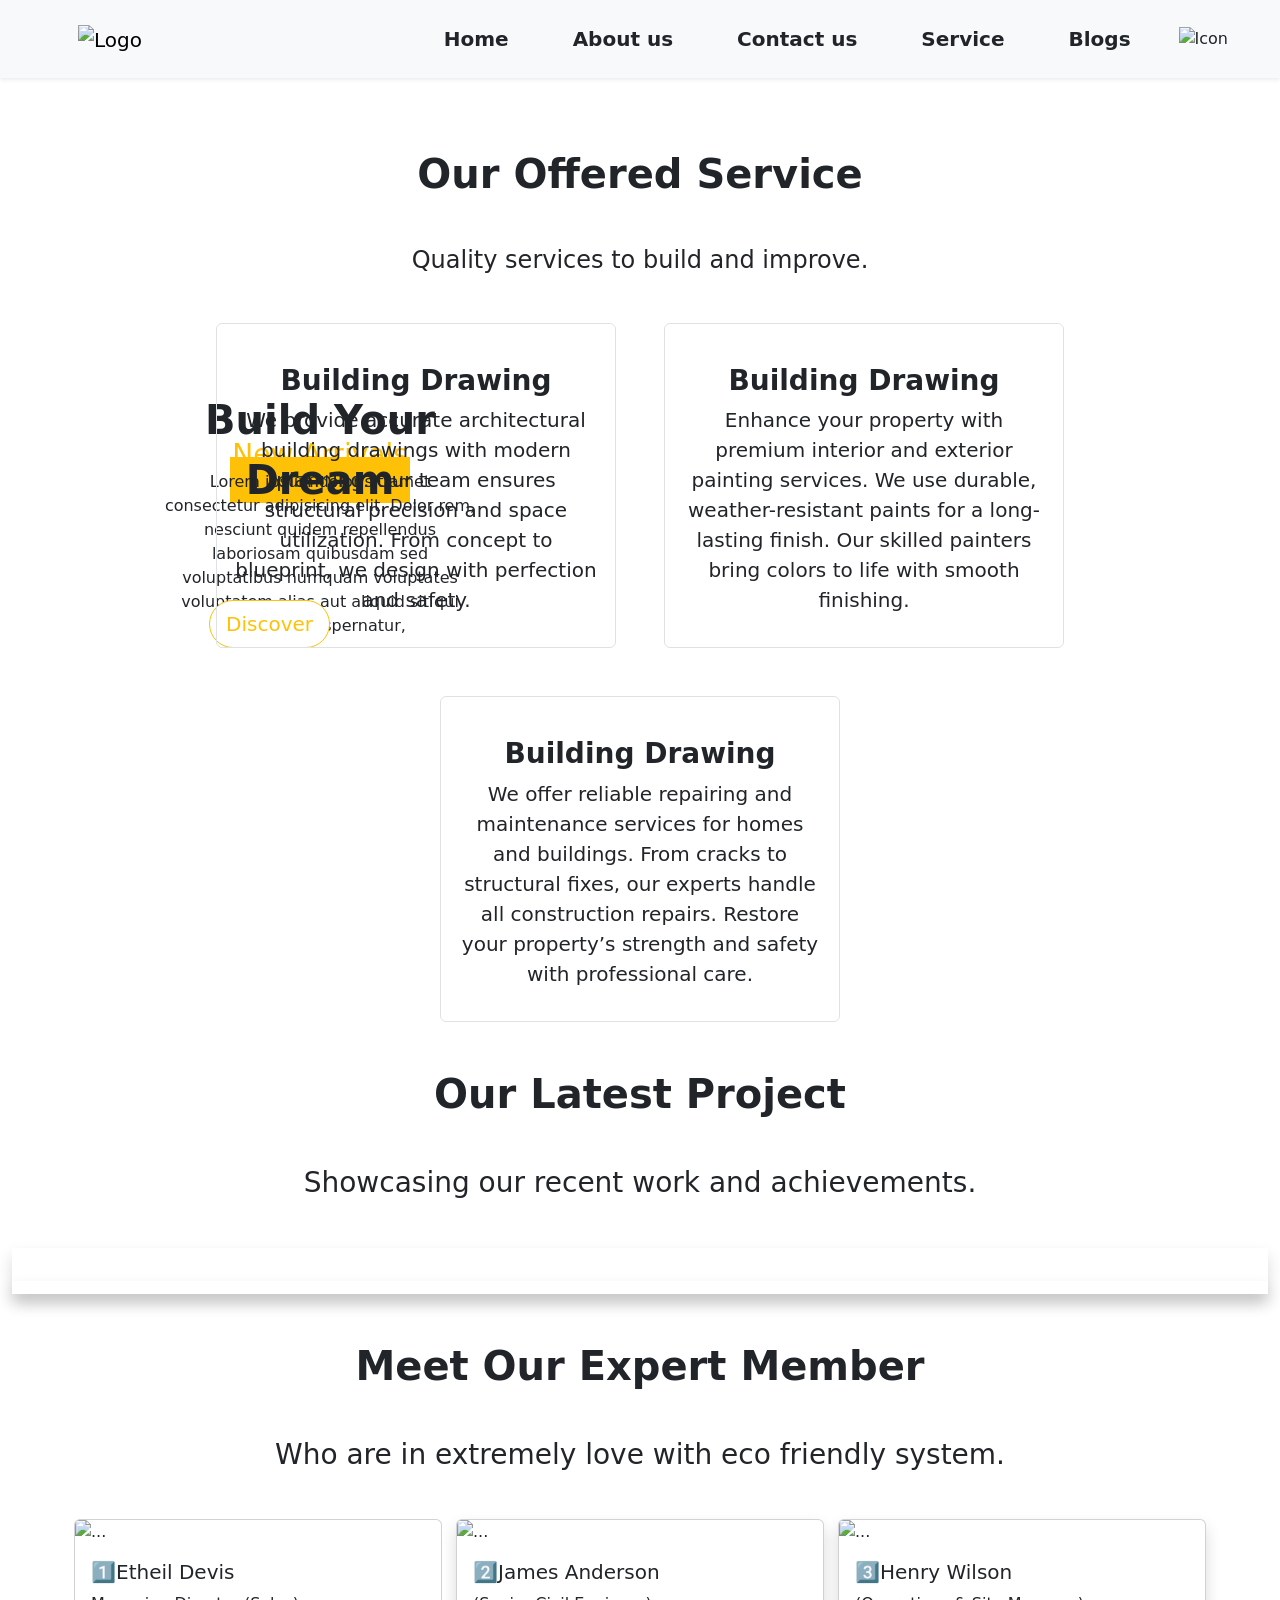
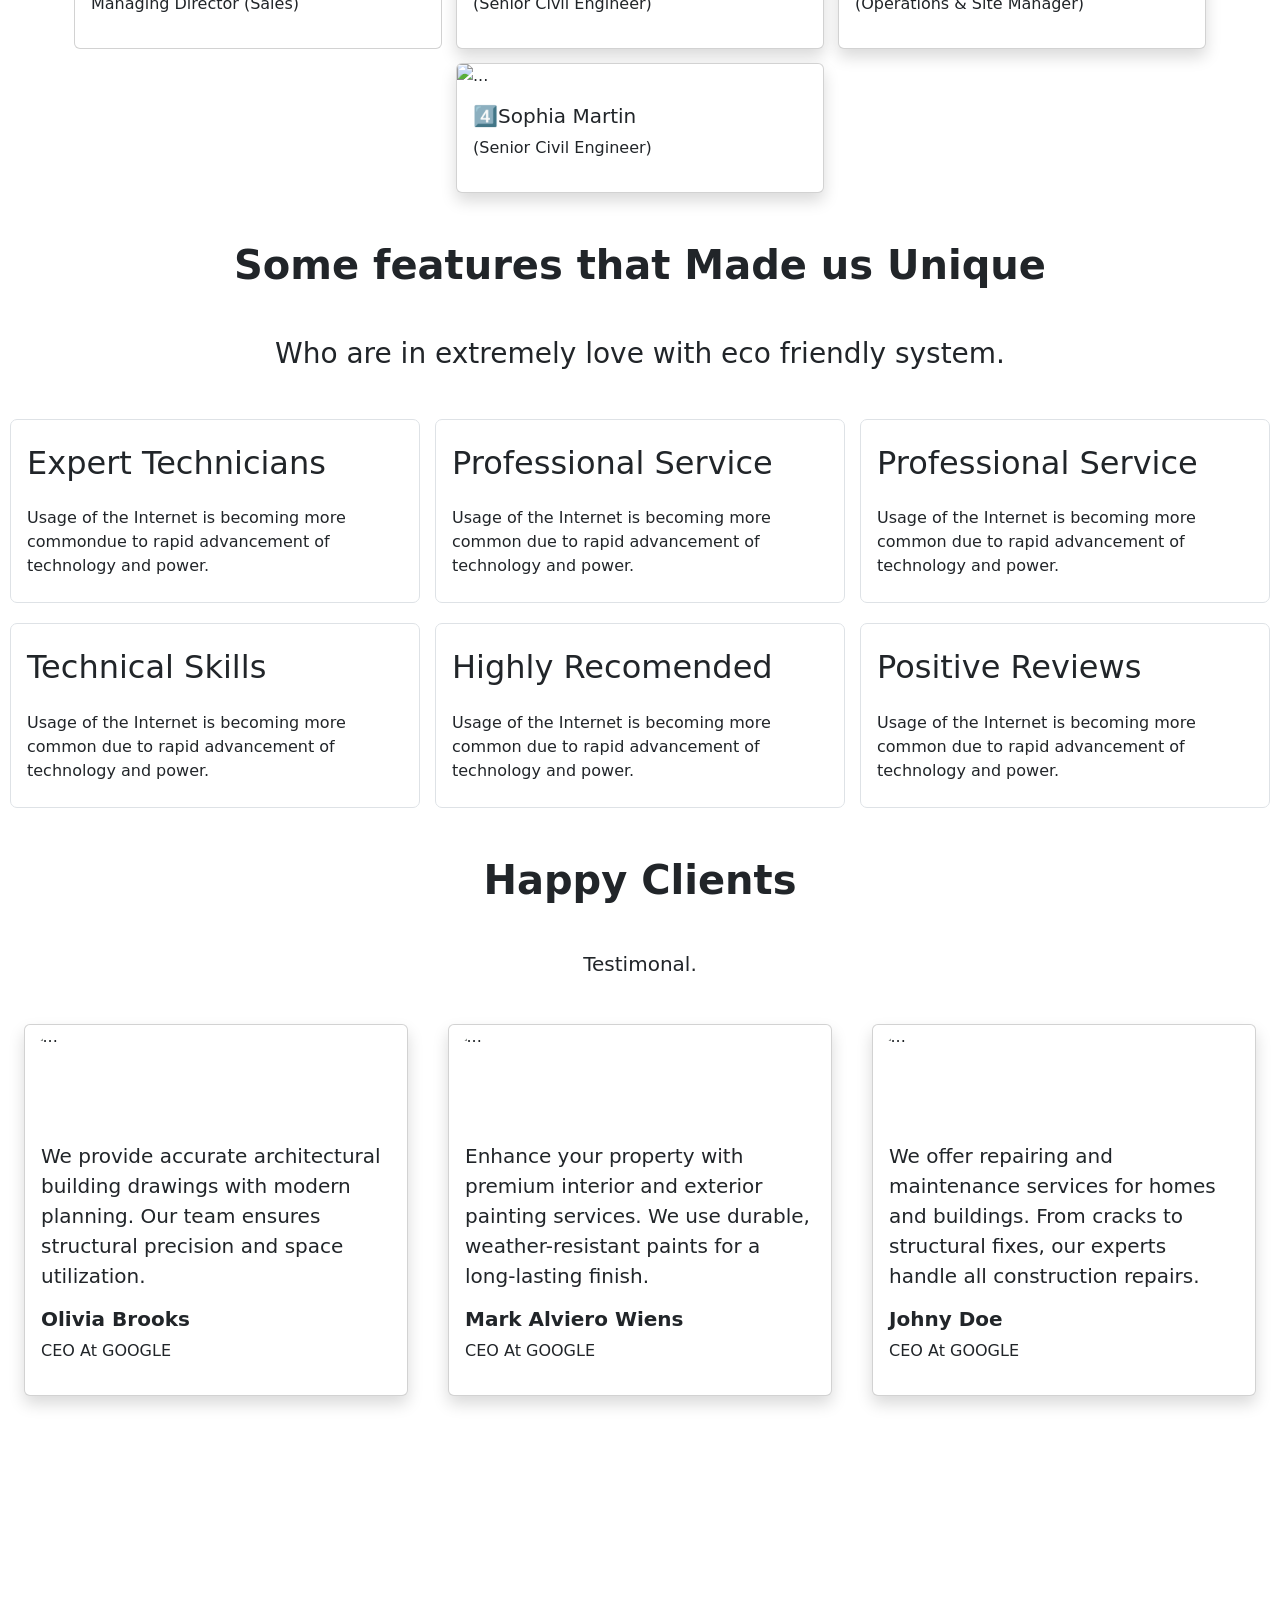
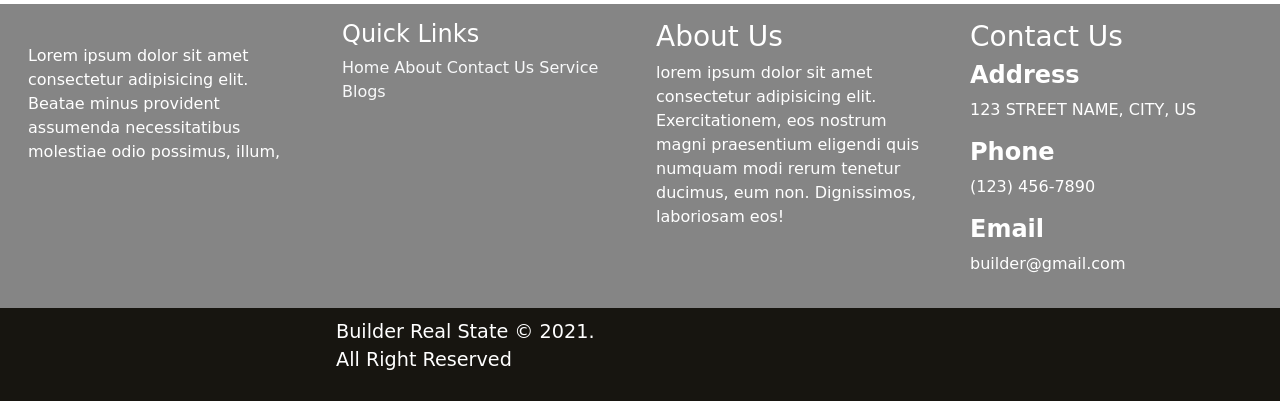
==== index.html @ c8a43460 "initial commit" ====
<!DOCTYPE html>
<html lang="en">
<head>
    <meta charset="UTF-8">
    <meta name="viewport" content="width=device-width, initial-scale=1.0">
    <!-- boostrap link -->
    <link rel="stylesheet" href="https://cdn.jsdelivr.net/npm/bootstrap@5.3.8/dist/css/bootstrap.min.css">
    <!-- font awesome link -->
     <link rel="stylesheet" href="https://cdnjs.cloudflare.com/ajax/libs/font-awesome/7.0.1/css/all.min.css" integrity="sha512-2SwdPD6INVrV/lHTZbO2nodKhrnDdJK9/kg2XD1r9uGqPo1cUbujc+IYdlYdEErWNu69gVcYgdxlmVmzTWnetw==" crossorigin="anonymous" referrerpolicy="no-referrer" /> 
     <!-- css link -->
    <link rel="stylesheet" href="style.css">
    <!-- animate link -->
     <link
    rel="stylesheet"
    href="https://cdnjs.cloudflare.com/ajax/libs/animate.css/4.1.1/animate.min.css"
  />
    <title>Builders</title>
</head>
<body class="font-sans-serif">
    <!-- This is the header -->
    <header class="sticky-top shadow-sm">
  <nav class="navbar navbar-expand-lg bg-light p-3">
    <div class="container-fluid">
      
    
      <a class="navbar-brand" href="./index (1).html">
        <img src="https://nimraumer-dev.github.io/Hackathon-Project-Real-state-Website-UI/img/logo/logo.png.webp" alt="Logo" style=" margin-left: 50px;">
      </a>
      <button class="navbar-toggler" type="button" data-bs-toggle="collapse" data-bs-target="#navbarNav" aria-controls="navbarNav" aria-expanded="false" aria-label="Toggle navigation">
        <span class="navbar-toggler-icon"></span>
      </button>
      <div class="collapse navbar-collapse justify-content-end" id="navbarNav"> 
        <ul class="navbar-nav ms-auto align-items-center">
          <li class="nav-item">
            <a class="nav-link active mx-4 text-dark fw-semibold fs-5 link-warning" aria-current="page" href="./index (1).html">Home</a>
          </li>
          <li class="nav-item">
            <a class="nav-link mx-4 text-dark fw-semibold fs-5 link-warning" href="./about.html">About us</a>
          </li>
          <li class="nav-item">
            <a class="nav-link mx-4 text-dark fw-semibold fs-5 link-warning" href="./contact.html">Contact us</a>
          </li> 
          <li class="nav-item">
            <a class="nav-link mx-4 text-dark fw-semibold fs-5 link-warning" href="#">Service</a>
          </li>
          <li class="nav-item">
            <a class="nav-link mx-4 text-dark fw-semibold fs-5 link-warning" href="#">Blogs</a>
          </li>
         
          <li class="nav-item mt-2 mt-lg-0 ms-lg-3 mx-4">
            <img src="https://img.icons8.com/?size=50&id=7695&format=png" alt="Icon" style="width: 30px; height: 30px;">
          </li>
        </ul>

      </div>
    </div>
  </nav>
</header>

    <!-- header complete  -->
     <!-- This is the main part of the landing page -->
     <main>
   <section class="sec-01 container-fluid">
      <div class="back-img w-100 position-relative ">
        <img src="https://nimraumer-dev.github.io/Hackathon-Project-Real-state-Website-UI/img/other/bg_5.jpg.webp" class="w-100 object-fit-cover " alt="">
           
      </div>
      <div class="front-txt">
     <p class=" h5 text-center position-absolute   fs-3   w-25 animate__animated animate__slideInLeft text-warning">New Arrivals</p>
      
     </div>
     <div class="front-txt1">
     <p class="  text-center  position-absolute   fs-1    w-25 animate__animated animate__slideInRight fw-bold ">Build Your <span class="bg-warning fs-1 px-3">Dream</span></p>
     </div>
     </div>
     <div class="front-txt2">
     <p class="  text-center  position-absolute  w-25 animate__animated animate__slideInUp fw-light ">Lorem ipsum dolor sit amet consectetur adipisicing elit. Dolor rem, nesciunt quidem repellendus laboriosam quibusdam sed voluptatibus numquam voluptates voluptatem alias aut aliquid sit qui commodi aspernatur,
     </p>
     </div>
     <div class="front-txt3 ">
     <button class="btn  btn-lg ntext-center bg-white position-absolute animate__animated animate__slideInDown rounded-pill  text-bg-dark text-warning btn-outline-warning  ">Discover</button>
     </div>
   </section>
   <section class="sec-02 w-100 container-fluid">
    <h2 class="text-center my-5 fw-bolder fs-1 animate__animated animate__slideInUp">Our Offered Service</h2>
    <h4 class="text-center my-5 fw-light fs-4 animate__animated animate__slideInUp">Quality services to build and improve.</h4>
    <div class="d-flex justify-content-center flex-wrap gap-5  animate__animated animate__slideInDown ">
      <div class="border px-3 py-3 rounded card-1 ">
        <img src="https://nimraumer-dev.github.io/Hackathon-Project-Real-state-Website-UI/img/other/Building%20drawing.webp" class="" alt="">
        <h3 class="fw-bold fs-3 text-center">Building Drawing</h3>
        <p class="text-center fs-5   ">
          We provide accurate architectural building drawings with modern planning.  Our team ensures structural precision and space utilization. From concept to blueprint, we design with perfection and safety.
        </p>
      </div>
      <div class="border px-3 py-3 rounded card-1 ">
        <img src="https://nimraumer-dev.github.io/Hackathon-Project-Real-state-Website-UI/img/other/painting.webp" class="" alt="">
        <h3 class="fw-bold fs-3 text-center">Building Drawing</h3>
        <p class="text-center fs-5    ">
          Enhance your property with premium interior and exterior painting services. We use durable, weather-resistant paints for a long-lasting finish. Our skilled painters bring colors to life with smooth finishing.
      </div>
      <div class="border px-3 py-3 rounded card-1 ">
        <img src="https://nimraumer-dev.github.io/Hackathon-Project-Real-state-Website-UI/img/other/repairing.webp" class="" alt="">
        <h3 class="fw-bold fs-3 text-center">Building Drawing</h3>
        <p class="text-center  fs-5   ">
         We offer reliable repairing and maintenance services for homes and buildings. From cracks to structural fixes, our experts handle all construction repairs. Restore your property’s strength and safety with professional care.
      </div>
     
   </section>
   <section class=" container-fluid ">
    <h2 class="text-center my-5 fw-bolder fs-1 animate__animated animate__slideInUp">Our Latest Project</h2>
    <h4 class="text-center my-5 fw-light fs-3 animate__animated animate__slideInUp ">Showcasing our recent work and achievements.</h4>
    <div class=" shadow">
      <div class=" container-fluid slider-imgs animate__animated animate__slideInLeft ">
          <img src="https://nimraumer-dev.github.io/Hackathon-Project-Real-state-Website-UI/img/builder/builder-1.jpg"  class="img2"   alt="">
          <img src="https://nimraumer-dev.github.io/Hackathon-Project-Real-state-Website-UI/img/builder/builder-2.jpg"  class="img2"   alt="">
           <img src="https://nimraumer-dev.github.io/Hackathon-Project-Real-state-Website-UI/img/builder/builder-3.jpg" class="img2"  alt="">
      </div>
     
   
      <div class=" container-fluid slider-imgs animate__animated  animate__slideInRight shadow">
          <img src="https://nimraumer-dev.github.io/Hackathon-Project-Real-state-Website-UI/img/builder/builder-4.jpg"  class="img1"   alt="">
          
       <img src="https://nimraumer-dev.github.io/Hackathon-Project-Real-state-Website-UI/img/builder/builder-5.jpg" class="img1" alt="">
      
       <img src="https://nimraumer-dev.github.io/Hackathon-Project-Real-state-Website-UI/img/builder/builder-6.jpg"  class="img1" alt="">
      </div>
    
      </div>
  
   </section>
   <section>
    <h2 class="text-center my-5 fw-bolder fs-1 animate__animated animate__slideInUp">Meet Our Expert Member</h2>
    <h4 class="text-center my-5 fw-light fs-3 animate__animated animate__slideInUp ">Who are in extremely love with eco friendly system.</h4>
    <div class="proflie-card my-4">
      <div class="card" style="width: 23rem;">
  <img src="https://nimraumer-dev.github.io/Hackathon-Project-Real-state-Website-UI/img/team/team-1.jpg" class="card-img-top" alt="...">
  <div class="card-body">
    <h5 class="card-title">1️⃣Etheil Devis</h5>
    
    <p href="#" class="">Managing Director (Sales)</p>
  </div>
</div>
<div class="card shadow " style="width: 23rem;">
  <img src="https://nimraumer-dev.github.io/Hackathon-Project-Real-state-Website-UI/img/team/team-2.jpg" class="card-img-top" alt="...">
  <div class="card-body">
    <h5 class="card-title">2️⃣James Anderson</h5>
   
    <p href="#" class="">(Senior Civil Engineer)</p>
  </div>
</div>
<div class="card shadow" style="width: 23rem;">
  <img src="https://nimraumer-dev.github.io/Hackathon-Project-Real-state-Website-UI/img/team/team-3.jpg" class="card-img-top" alt="...">
  <div class="card-body">
    <h5 class="card-title">3️⃣Henry Wilson</h5>
    
    <p href="#" class="">(Operations & Site Manager)</p>
  </div>
   </div>
  <div class="card shadow" style="width: 23rem;">
  <img src="https://nimraumer-dev.github.io/Hackathon-Project-Real-state-Website-UI/img/team/team-4.jpg" class="card-img-top" alt="...">
  <div class="card-body">
    <h5 class="card-title">4️⃣Sophia Martin</h5>
   
    <p href="#" class="">(Senior Civil Engineer)</p>
  </div>
</div>
   
   </section>
   <section>
    <h2 class="text-center my-5 fw-bolder fs-1 animate__animated animate__slideInUp">Some features that Made us Unique</h2>
    <h4 class="text-center my-5 fw-light fs-3 animate__animated animate__slideInUp ">Who are in extremely love with eco friendly system.</h4>
    <div class="boxes animate__animated animate__slideInDown">
      <div class="border box-1 ">
        <img src="https://img.icons8.com/?size=30&id=98957&format=png"  class="mx-3 " alt="">
        <h2 class="mx-3  fs-2">Expert Technicians</h2>
        <p class="mx-3  my-4 ">
          Usage of the Internet is becoming more commondue to rapid advancement of technology and power.
        </p>
      </div>
      <div class="border box-1">
        <img src="https://img.icons8.com/?size=50&id=11088&format=png"  class="mx-3 " alt="">
        <h2 class="mx-3 fs-2">Professional Service</h2>
        <p class="mx-3  my-4">
          Usage of the Internet is becoming more
common due to rapid advancement of
technology and power.
        </p>
      </div>
     <div class="border box-1">
        <img src="https://img.icons8.com/?size=30&id=8bJVStg3VF7R&format=png"  class="mx-3 " alt="">
        <h2 class="mx-3  fs-2">Professional Service</h2>
        <p class="mx-3  my-4" >
         Usage of the Internet is becoming more
common due to rapid advancement of
technology and power.
        </p>
      </div>
    </div>
     <div class="boxes animate__animated animate__slideInUp ">
      <div class="border box-1">
        <img src="https://img.icons8.com/?size=50&id=24879&format=png"  class="mx-3 " alt="">
        <h2 class="mx-3 fs-2">Technical Skills</h2>
        <p class="mx-3  my-4 ">
          Usage of the Internet is becoming more
common due to rapid advancement of
technology and power.
      </div>
      <div class="border box-1">
        <img src="https://img.icons8.com/?size=50&id=2963&format=png"  class="mx-3 " alt="">
        <h2 class="mx-3 fs-2">Highly Recomended
</h2>
        <p class="mx-3  my-4">
          Usage of the Internet is becoming more
common due to rapid advancement of
technology and power.
      </div>
     <div class="border box-1">
        <img src="https://img.icons8.com/?size=64&id=bSgWULgZFGCT&format=png"  class="mx-3 " alt="">
        <h2 class="mx-3  fs-2">Positive Reviews</h2>
        <p class="mx-3  my-4" >
        
Usage of the Internet is becoming more
common due to rapid advancement of
technology and power.
        </p>
      </div>
    </div>
    
   </section>
   <section>
    <h2 class="text-center my-5 fw-bolder fs-1 animate__animated animate__slideInUp">Happy Clients</h2>
    <h4 class="text-center my-5 fw-light fs-5 animate__animated animate__slideInUp ">Testimonal.</h4>
    <div class="testimonilas ">
      <div class="card animate__animated animate__slideInLeft  shadow" style="width: 24rem;">
  <img src="https://nimraumer-dev.github.io/Hackathon-Project-Real-state-Website-UI/img/testi/testi-3.webp" class="card-img-top rounded-circle imege" alt="...">
  <div class="card-body">
    <p class="card-text fs-5  ">We provide accurate architectural building drawings with modern planning. Our team ensures structural precision and space utilization.</p>
      <h5 class="card-title fw-bold">Olivia Brooks</h5>
    <p >CEO At GOOGLE</p>
  </div>
</div>
<div class="card animate__animated animate__slideInUp  shadow" style="width:24rem;">
  <img src="https://nimraumer-dev.github.io/Hackathon-Project-Real-state-Website-UI/img/testi/testi-4.jpg" class="card-img-top rounded-circle imege" alt="...">
  <div class="card-body">
    <p class="card-text fs-5 ">Enhance your property with premium interior and exterior painting services. We use durable, weather-resistant paints for a long-lasting finish.</p>
        <h5 class="card-title fw-bold">Mark Alviero Wiens</h5>
    <p >CEO At GOOGLE</p>
  </div>
</div>
<div class="card animate__animated animate__slideInRight shadow" style="width:24rem;">
  <img src="https://nimraumer-dev.github.io/Hackathon-Project-Real-state-Website-UI/img/testi/testi-5.jpg" class="card-img-top rounded-circle imege " alt="...">
  <div class="card-body">
    <p class="card-text fs-5 ">We offer repairing and maintenance services for homes and buildings. From cracks to structural fixes, our experts handle all construction repairs.</p>
        <h5 class="card-title fw-bold">Johny Doe</h5>
    <p >CEO At GOOGLE</p>
  </div>
</div>
    </div>
   </section>
   <section>
    <div class="brands">
      <img src="https://nimraumer-dev.github.io/Hackathon-Project-Real-state-Website-UI/img/logo/c-logo-1.png" class="my-4 mx-3  shadow" alt="">
      <img src="https://nimraumer-dev.github.io/Hackathon-Project-Real-state-Website-UI/img/logo/c-logo-2.png" class="my-4 mx-3  shadow" alt="">
      <img src="https://nimraumer-dev.github.io/Hackathon-Project-Real-state-Website-UI/img/logo/c-logo-3.png" class="my-4 mx-3  shadow" alt="">
      <img src="https://nimraumer-dev.github.io/Hackathon-Project-Real-state-Website-UI/img/logo/c-logo-4.png" class="my-4 mx-3  shadow" alt="">
      <img src="https://nimraumer-dev.github.io/Hackathon-Project-Real-state-Website-UI/img/logo/c-logo-5.png" class="my-4 mx-3  shadow" alt="">
      <img src="https://nimraumer-dev.github.io/Hackathon-Project-Real-state-Website-UI/img/logo/c-logo-1.png" class="my-4 mx-3  shadow" alt="">
      
    </div>
   </section>
     </main>
     <footer class=" ">
      <div class="top-footer row container-fluid flex-column flex-lg-row py-3 ">
      <div class="col-12 col-md-6 col-lg-3 px-3  animate__animated animate__slideInUp">
      <img src="https://nimraumer-dev.github.io/Hackathon-Project-Real-state-Website-UI/img/logo/logo.png.webp" alt="">
       <p>Lorem ipsum dolor sit amet consectetur adipisicing elit. Beatae minus provident assumenda necessitatibus molestiae odio possimus, illum,</p>
      </div>
      <div class="col-12 col-md-6 col-lg-3 px-3  animate__animated animate__slideInUp  ">
        <p class="h4">Quick Links</p>
        <a href="./index (1).html" class="link-secondary text-light text-decoration-none">Home</a>
         <a href="./index (1).html" class="link-secondary text-decoration-none text-light ">About</a> <a href="./index (1).html" class="link-secondary text-decoration-none text-light ">Contact Us</a> 
         <a href="./index (1).html" class="link-secondary text-decoration-none text-light ">Service</a>
          <a href="./index (1).html" class="link-secondary text-decoration-none text-light ">Blogs</a>
      </div>
      <div class="col-12 col-md-6 col-lg-3 px-3 animate__animated animate__slideInUp ">
       <p class="h3">About Us</p>
       <p>lorem ipsum dolor sit amet consectetur adipisicing elit. Exercitationem, eos nostrum magni praesentium eligendi quis numquam modi rerum tenetur ducimus, eum non. Dignissimos, laboriosam eos!</p>
      </div>
      <div class="col-12 col-md-6 col-lg-3 px-3  animate__animated animate__slideInUp">
     <p class="h3">Contact Us</p>
     <p class="h4 fw-bold">Address</p>
     <p>123 STREET NAME, CITY, US</p>
       <p class="h4 fw-bold"> Phone</p>
     <p> (123) 456-7890</p>
     <p class="h4 fw-bold">Email</p>
     <p> builder@gmail.com</p>
      </div>
      </div> 
      <div class=" container-fluid bottom-footer row">
        <div class=" col-12 col-md-6 col-lg-3 px-3">
        <p>Builder Real State © 2021. All Right Reserved</p>
        </div>
        <div class=" col-12 col-md-6 col-lg-3 px-3">
          <i class="fa-brands fa-facebook-f fs-3"></i>
          <i class="fa-brands fa-twitter fs-3"></i>
          <i class="fa-brands fa-instagram fs-3"></i>
          <i class="fa-brands fa-linkedin-in fs-3"></i>
        </div>
      </div>
     </footer>



















































    <script src="	https://cdn.jsdelivr.net/npm/bootstrap@5.3.8/dist/js/bootstrap.bundle.min.js"></script>
</body>
</html>
---- style.css ----
body{
   box-sizing: border-box;
}
.back-img{
    position: relative;
}
/* .front-txt{
    position: relative;
    bottom: 1000px;
    right: 1300px;
} */
.front-txt p{
    position: absolute;
        bottom: 420px;
    right:800px;
}
.front-txt1 p{
    position: absolute;
    top:390px;
    right:800px;
}
.front-txt2 p{
    position: absolute;
    top:470px;
    right:800px;
}
.front-txt3 .btn{
    position: absolute;
    top:600px;
    right:950px;
   border-radius: 20px;
}
.card-1 img{
    margin-left:120px;
    margin-right: 30px;
}
.card-1 {
    width:25rem;
    height:auto;
}
.slider-imgs{
    display: flex;
    justify-content: center;
    gap: 13px;
    margin-top: 20px;
    flex-wrap:wrap;
}
.slider-imgs .img1{
    width:460px;
}
.slider-imgs .img2{
    width:460px;
}

.proflie-card{
    display: flex;
    justify-content: center;
    gap:14px;
    margin-top: 20px;
    flex-wrap: wrap;
}
.card{
     transition: transform 0.3s ease;
     
}
.proflie-card .card:hover{
    background-color:;
    transform: translateY(-10px); 
}
.boxes{
     display: flex;
    justify-content: center;
    gap: 15px;
    margin-top: 20px;
    flex-wrap: wrap;
}
.boxes .box-1{
     width:410px;
     height: auto;
    border-radius: 7px;
} 
.testimonilas{
    display: flex;
    justify-content: center;
    gap:40px;
    margin-top: 20px;
    flex-wrap:wrap;
}
.imege{
    border-radius:50%; 
    height: 100px;
    width: 100px;
    object-fit: cover;
    margin-left: 2px;
}
   
.brands{
     display: flex;
    justify-content:space-evenly;
    flex-wrap: wrap;  
   margin-top: 90px;
     margin-bottom: 70px;
}
footer .top-footer{
  display: flex;
    flex-wrap:wrap; 
    background-color: #858585;
    color: white;
    margin-top: 20px; 
  
}
.bottom-footer{
     display: flex;
    flex-wrap:wrap; 
   justify-content: center;
   gap: 10px;
   padding: 10px; 
    font-size: larger;color: white;
    background-color: #171510;
}
.links{
    display: flex;
    flex-direction: column;
}

.front-txt5 h1{
    position: absolute;
      font-size:90px;
    right:600px;
    top: 490px;
    border-bottom: 3px solid #FBB701;
}
.quality-part{
    display: flex;
    justify-content: center;
    gap: 10px;
    
}
.boxs1{
    display: flex;
    gap: 20px;
    flex-wrap: wrap;
}
.boxs1 div{
    border: 2px solid rgba(128, 128, 128, 0.267) ;
    padding: 5px;
    border-radius: 12px;

    height:200px;
}

.boxs2{
    display: flex;
    gap: 20px;
    flex-wrap: wrap;
    margin-top: 10px;
}
.boxs2 div{
    border: 2px solid rgba(128, 128, 128, 0.267) ;
    padding: 5px;
    border-radius: 12px;
 
    height:200px;
}
.appoint-prt{
    display: flex;
      gap: 0;
}
.left-side{
    background-color: #F4A021;
}
.contact-info{
    display: flex;
    justify-content:space-evenly;
    flex-wrap: wrap;
}
.direction{
    display: flex;
    justify-content: center;
   gap: 10px;
    width: 90%;
}
.map{
    width: 40%;
}
.form{
    border: 2px solid rgba(128, 128, 128, 0.267) ;
    padding: 20px;
    width: 40%;
    border-radius: 12px;
   
}

html, body {
  overflow-x: hidden;
  width: 100%;
}

.row {
  margin-right: 0 !important;
  margin-left: 0 !important;
}
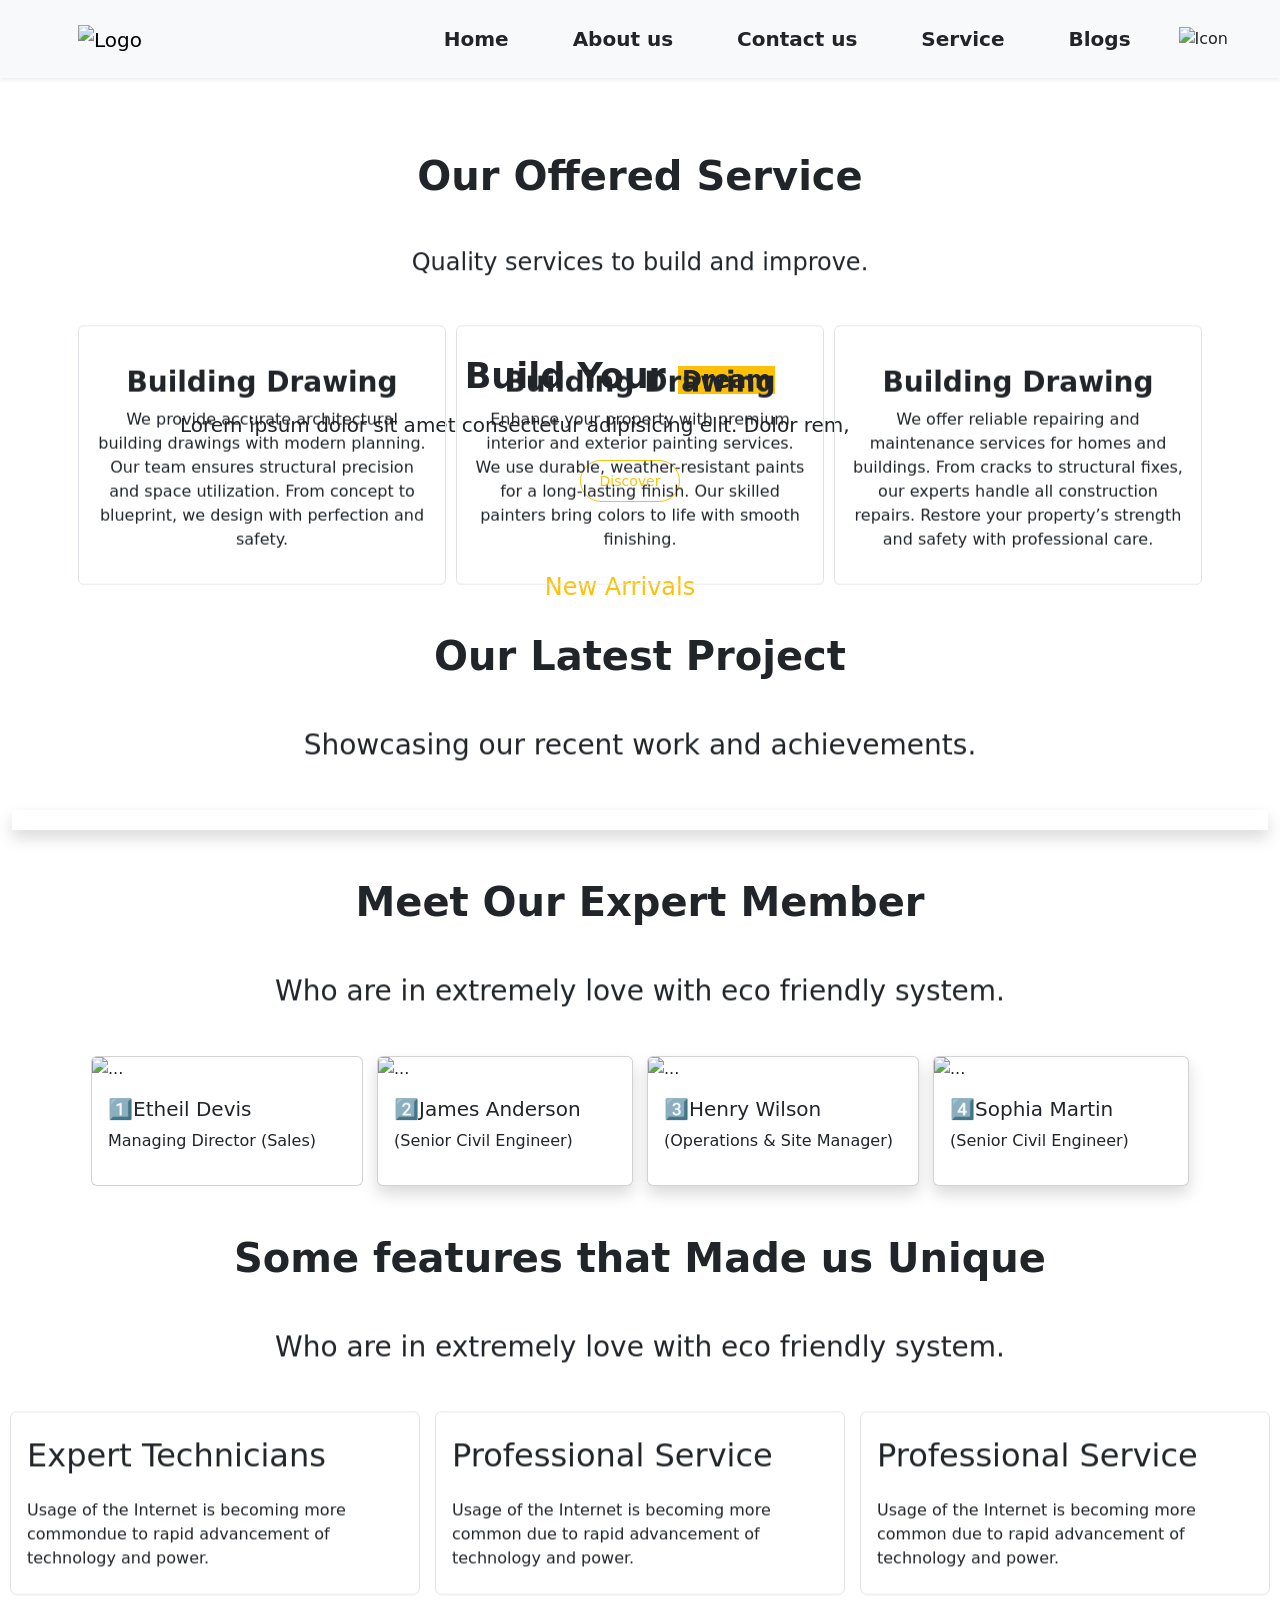
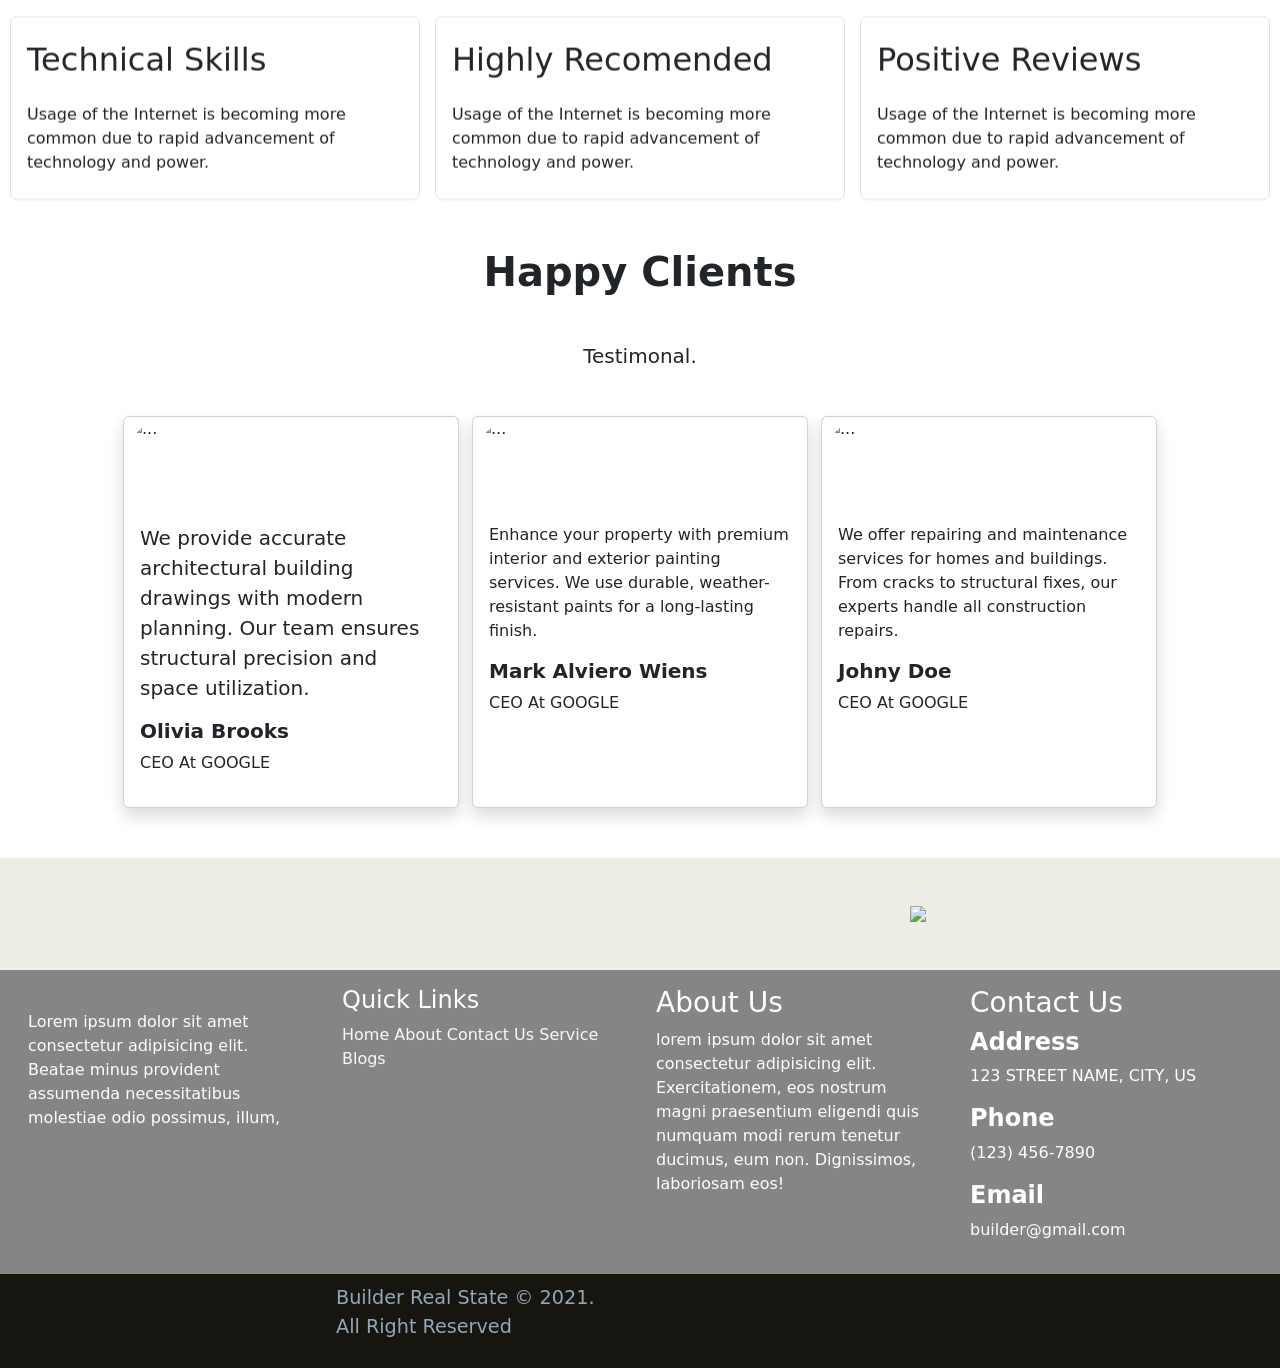
==== commit 5fd1fb1a: "responive" ====
--- a/index.html
+++ b/index.html
@@ -7,18 +7,18 @@
     <link rel="stylesheet" href="https://cdn.jsdelivr.net/npm/bootstrap@5.3.8/dist/css/bootstrap.min.css">
     <!-- font awesome link -->
      <link rel="stylesheet" href="https://cdnjs.cloudflare.com/ajax/libs/font-awesome/7.0.1/css/all.min.css" integrity="sha512-2SwdPD6INVrV/lHTZbO2nodKhrnDdJK9/kg2XD1r9uGqPo1cUbujc+IYdlYdEErWNu69gVcYgdxlmVmzTWnetw==" crossorigin="anonymous" referrerpolicy="no-referrer" /> 
-     <!-- css link -->
-    <link rel="stylesheet" href="style.css">
     <!-- animate link -->
      <link
     rel="stylesheet"
     href="https://cdnjs.cloudflare.com/ajax/libs/animate.css/4.1.1/animate.min.css"
   />
+       <!-- css link -->
+    <link rel="stylesheet" href="style.css">
     <title>Builders</title>
 </head>
 <body class="font-sans-serif">
     <!-- This is the header -->
-    <header class="sticky-top shadow-sm">
+    <header class="fixed-top shadow-sm">
   <nav class="navbar navbar-expand-lg bg-light p-3">
     <div class="container-fluid">
       
@@ -32,7 +32,7 @@
       <div class="collapse navbar-collapse justify-content-end" id="navbarNav"> 
         <ul class="navbar-nav ms-auto align-items-center">
           <li class="nav-item">
-            <a class="nav-link active mx-4 text-dark fw-semibold fs-5 link-warning" aria-current="page" href="./index (1).html">Home</a>
+            <a class="nav-link active mx-4 text-dark fw-semibold fs-5 link-warning" aria-current="page" href="./index.html">Home</a>
           </li>
           <li class="nav-item">
             <a class="nav-link mx-4 text-dark fw-semibold fs-5 link-warning" href="./about.html">About us</a>
@@ -60,53 +60,58 @@
     <!-- header complete  -->
      <!-- This is the main part of the landing page -->
      <main>
+      <!-- section no 01 -->
    <section class="sec-01 container-fluid">
-      <div class="back-img w-100 position-relative ">
+      <div class="back-img w-100 position-relative  mt-lg-0 ">
         <img src="https://nimraumer-dev.github.io/Hackathon-Project-Real-state-Website-UI/img/other/bg_5.jpg.webp" class="w-100 object-fit-cover " alt="">
            
       </div>
       <div class="front-txt">
-     <p class=" h5 text-center position-absolute   fs-3   w-25 animate__animated animate__slideInLeft text-warning">New Arrivals</p>
+     <p class=" h5 text-center position-absolute     w-25 animate__animated animate__slideInLeft text-warning">New Arrivals</p>
       
      </div>
      <div class="front-txt1">
-     <p class="  text-center  position-absolute   fs-1    w-25 animate__animated animate__slideInRight fw-bold ">Build Your <span class="bg-warning fs-1 px-3">Dream</span></p>
+     <p class="  text-center  position-absolute  w-25 animate__animated animate__slideInRight fw-bold ">Build Your <span class="bg-warning fs-4 px-1">Dream</span></p>
      </div>
      </div>
      <div class="front-txt2">
-     <p class="  text-center  position-absolute  w-25 animate__animated animate__slideInUp fw-light ">Lorem ipsum dolor sit amet consectetur adipisicing elit. Dolor rem, nesciunt quidem repellendus laboriosam quibusdam sed voluptatibus numquam voluptates voluptatem alias aut aliquid sit qui commodi aspernatur,
+     <p class="  text-center  position-absolute  animate__animated animate__slideInUp fw-light  ">Lorem ipsum dolor sit amet consectetur adipisicing elit. Dolor rem, 
      </p>
      </div>
      <div class="front-txt3 ">
-     <button class="btn  btn-lg ntext-center bg-white position-absolute animate__animated animate__slideInDown rounded-pill  text-bg-dark text-warning btn-outline-warning  ">Discover</button>
-     </div>
-   </section>
+     <button class="btn  btn-lg text-center bg-white position-absolute animate__animated animate__slideInDown rounded-pill  text-bg-dark text-warning btn-outline-warning  ">Discover</button>
+     </div>
+   </section>
+   <!-- section end -->
+    <!-- section no 2 -->
    <section class="sec-02 w-100 container-fluid">
     <h2 class="text-center my-5 fw-bolder fs-1 animate__animated animate__slideInUp">Our Offered Service</h2>
     <h4 class="text-center my-5 fw-light fs-4 animate__animated animate__slideInUp">Quality services to build and improve.</h4>
-    <div class="d-flex justify-content-center flex-wrap gap-5  animate__animated animate__slideInDown ">
+    <div class=" flex-lg-row    animate__animated animate__slideInDown service ">
       <div class="border px-3 py-3 rounded card-1 ">
         <img src="https://nimraumer-dev.github.io/Hackathon-Project-Real-state-Website-UI/img/other/Building%20drawing.webp" class="" alt="">
         <h3 class="fw-bold fs-3 text-center">Building Drawing</h3>
-        <p class="text-center fs-5   ">
+        <p class="text-center    ">
           We provide accurate architectural building drawings with modern planning.  Our team ensures structural precision and space utilization. From concept to blueprint, we design with perfection and safety.
         </p>
       </div>
       <div class="border px-3 py-3 rounded card-1 ">
         <img src="https://nimraumer-dev.github.io/Hackathon-Project-Real-state-Website-UI/img/other/painting.webp" class="" alt="">
         <h3 class="fw-bold fs-3 text-center">Building Drawing</h3>
-        <p class="text-center fs-5    ">
+        <p class="text-center   ">
           Enhance your property with premium interior and exterior painting services. We use durable, weather-resistant paints for a long-lasting finish. Our skilled painters bring colors to life with smooth finishing.
       </div>
       <div class="border px-3 py-3 rounded card-1 ">
         <img src="https://nimraumer-dev.github.io/Hackathon-Project-Real-state-Website-UI/img/other/repairing.webp" class="" alt="">
         <h3 class="fw-bold fs-3 text-center">Building Drawing</h3>
-        <p class="text-center  fs-5   ">
+        <p class="text-center     ">
          We offer reliable repairing and maintenance services for homes and buildings. From cracks to structural fixes, our experts handle all construction repairs. Restore your property’s strength and safety with professional care.
       </div>
-     
-   </section>
-   <section class=" container-fluid ">
+     </div>
+   </section>
+   <!-- section end -->
+    <!-- section no 03 -->
+   <section class=" sec-03 container-fluid ">
     <h2 class="text-center my-5 fw-bolder fs-1 animate__animated animate__slideInUp">Our Latest Project</h2>
     <h4 class="text-center my-5 fw-light fs-3 animate__animated animate__slideInUp ">Showcasing our recent work and achievements.</h4>
     <div class=" shadow">
@@ -128,11 +133,13 @@
       </div>
   
    </section>
-   <section>
+   <!-- section end -->
+    <!-- section no 04 -->
+   <section class="sec-04">
     <h2 class="text-center my-5 fw-bolder fs-1 animate__animated animate__slideInUp">Meet Our Expert Member</h2>
     <h4 class="text-center my-5 fw-light fs-3 animate__animated animate__slideInUp ">Who are in extremely love with eco friendly system.</h4>
-    <div class="proflie-card my-4">
-      <div class="card" style="width: 23rem;">
+    <div class="proflie-card my-4 animate__animated animate__slideInLeft">
+      <div class="card" style="width:17rem;">
   <img src="https://nimraumer-dev.github.io/Hackathon-Project-Real-state-Website-UI/img/team/team-1.jpg" class="card-img-top" alt="...">
   <div class="card-body">
     <h5 class="card-title">1️⃣Etheil Devis</h5>
@@ -140,7 +147,7 @@
     <p href="#" class="">Managing Director (Sales)</p>
   </div>
 </div>
-<div class="card shadow " style="width: 23rem;">
+<div class="card shadow " style="width:16rem;">
   <img src="https://nimraumer-dev.github.io/Hackathon-Project-Real-state-Website-UI/img/team/team-2.jpg" class="card-img-top" alt="...">
   <div class="card-body">
     <h5 class="card-title">2️⃣James Anderson</h5>
@@ -148,7 +155,7 @@
     <p href="#" class="">(Senior Civil Engineer)</p>
   </div>
 </div>
-<div class="card shadow" style="width: 23rem;">
+<div class="card shadow" style="width:17rem;">
   <img src="https://nimraumer-dev.github.io/Hackathon-Project-Real-state-Website-UI/img/team/team-3.jpg" class="card-img-top" alt="...">
   <div class="card-body">
     <h5 class="card-title">3️⃣Henry Wilson</h5>
@@ -156,7 +163,7 @@
     <p href="#" class="">(Operations & Site Manager)</p>
   </div>
    </div>
-  <div class="card shadow" style="width: 23rem;">
+  <div class="card shadow" style="width:16rem;">
   <img src="https://nimraumer-dev.github.io/Hackathon-Project-Real-state-Website-UI/img/team/team-4.jpg" class="card-img-top" alt="...">
   <div class="card-body">
     <h5 class="card-title">4️⃣Sophia Martin</h5>
@@ -166,7 +173,9 @@
 </div>
    
    </section>
-   <section>
+   <!-- section end -->
+    <!-- section no 05 -->
+   <section class="sec-05">
     <h2 class="text-center my-5 fw-bolder fs-1 animate__animated animate__slideInUp">Some features that Made us Unique</h2>
     <h4 class="text-center my-5 fw-light fs-3 animate__animated animate__slideInUp ">Who are in extremely love with eco friendly system.</h4>
     <div class="boxes animate__animated animate__slideInDown">
@@ -227,11 +236,13 @@
     </div>
     
    </section>
-   <section>
+   <!-- section end -->
+    <!-- section no 06 -->
+   <section class="sec-06">
     <h2 class="text-center my-5 fw-bolder fs-1 animate__animated animate__slideInUp">Happy Clients</h2>
     <h4 class="text-center my-5 fw-light fs-5 animate__animated animate__slideInUp ">Testimonal.</h4>
     <div class="testimonilas ">
-      <div class="card animate__animated animate__slideInLeft  shadow" style="width: 24rem;">
+      <div class="card animate__animated animate__slideInLeft  shadow">
   <img src="https://nimraumer-dev.github.io/Hackathon-Project-Real-state-Website-UI/img/testi/testi-3.webp" class="card-img-top rounded-circle imege" alt="...">
   <div class="card-body">
     <p class="card-text fs-5  ">We provide accurate architectural building drawings with modern planning. Our team ensures structural precision and space utilization.</p>
@@ -239,37 +250,42 @@
     <p >CEO At GOOGLE</p>
   </div>
 </div>
-<div class="card animate__animated animate__slideInUp  shadow" style="width:24rem;">
+<div class="card animate__animated animate__slideInUp  shadow">
   <img src="https://nimraumer-dev.github.io/Hackathon-Project-Real-state-Website-UI/img/testi/testi-4.jpg" class="card-img-top rounded-circle imege" alt="...">
   <div class="card-body">
-    <p class="card-text fs-5 ">Enhance your property with premium interior and exterior painting services. We use durable, weather-resistant paints for a long-lasting finish.</p>
+    <p class="card-text  ">Enhance your property with premium interior and exterior painting services. We use durable, weather-resistant paints for a long-lasting finish.</p>
         <h5 class="card-title fw-bold">Mark Alviero Wiens</h5>
     <p >CEO At GOOGLE</p>
   </div>
 </div>
-<div class="card animate__animated animate__slideInRight shadow" style="width:24rem;">
+<div class="card animate__animated animate__slideInRight shadow" >
   <img src="https://nimraumer-dev.github.io/Hackathon-Project-Real-state-Website-UI/img/testi/testi-5.jpg" class="card-img-top rounded-circle imege " alt="...">
   <div class="card-body">
-    <p class="card-text fs-5 ">We offer repairing and maintenance services for homes and buildings. From cracks to structural fixes, our experts handle all construction repairs.</p>
+    <p class="card-text  ">We offer repairing and maintenance services for homes and buildings. From cracks to structural fixes, our experts handle all construction repairs.</p>
         <h5 class="card-title fw-bold">Johny Doe</h5>
     <p >CEO At GOOGLE</p>
   </div>
 </div>
     </div>
    </section>
-   <section>
-    <div class="brands">
-      <img src="https://nimraumer-dev.github.io/Hackathon-Project-Real-state-Website-UI/img/logo/c-logo-1.png" class="my-4 mx-3  shadow" alt="">
-      <img src="https://nimraumer-dev.github.io/Hackathon-Project-Real-state-Website-UI/img/logo/c-logo-2.png" class="my-4 mx-3  shadow" alt="">
-      <img src="https://nimraumer-dev.github.io/Hackathon-Project-Real-state-Website-UI/img/logo/c-logo-3.png" class="my-4 mx-3  shadow" alt="">
-      <img src="https://nimraumer-dev.github.io/Hackathon-Project-Real-state-Website-UI/img/logo/c-logo-4.png" class="my-4 mx-3  shadow" alt="">
-      <img src="https://nimraumer-dev.github.io/Hackathon-Project-Real-state-Website-UI/img/logo/c-logo-5.png" class="my-4 mx-3  shadow" alt="">
-      <img src="https://nimraumer-dev.github.io/Hackathon-Project-Real-state-Website-UI/img/logo/c-logo-1.png" class="my-4 mx-3  shadow" alt="">
+   <!-- section end -->
+    <!-- section no 07 -->
+   <section class="sec-07">
+    <div class="brands py-4  ">
+      <img src="https://nimraumer-dev.github.io/Hackathon-Project-Real-state-Website-UI/img/logo/c-logo-1.png" class="my-4 mx-3 animate__animated animate__slideInUp shadow" alt="">
+      <img src="https://nimraumer-dev.github.io/Hackathon-Project-Real-state-Website-UI/img/logo/c-logo-2.png" class="my-4 mx-3 animate__animated animate__slideInUp shadow" alt="">
+      <img src="https://nimraumer-dev.github.io/Hackathon-Project-Real-state-Website-UI/img/logo/c-logo-3.png" class="my-4 mx-3 animate__animated animate__slideInUp shadow" alt="">
+      <img src="https://nimraumer-dev.github.io/Hackathon-Project-Real-state-Website-UI/img/logo/c-logo-4.png" class="my-4 mx-3 animate__animated animate__slideInUp" alt="">
+      <img src="https://nimraumer-dev.github.io/Hackathon-Project-Real-state-Website-UI/img/logo/c-logo-5.png" class="my-4 mx-3 animate__animated animate__slideInUp alt="">
+      <img src="https://nimraumer-dev.github.io/Hackathon-Project-Real-state-Website-UI/img/logo/c-logo-1.png" class="my-4 mx-3 animate__animated animate__slideInUp shadow" alt="">
       
     </div>
    </section>
+   <!-- section end -->
      </main>
-     <footer class=" ">
+     <!-- main part is complete -->
+      <!-- this is the footer -->
+     <footer>
       <div class="top-footer row container-fluid flex-column flex-lg-row py-3 ">
       <div class="col-12 col-md-6 col-lg-3 px-3  animate__animated animate__slideInUp">
       <img src="https://nimraumer-dev.github.io/Hackathon-Project-Real-state-Website-UI/img/logo/logo.png.webp" alt="">
@@ -308,54 +324,9 @@
         </div>
       </div>
      </footer>
-
-
-
-
-
-
-
-
-
-
-
-
-
-
-
-
-
-
-
-
-
-
-
-
-
-
-
-
-
-
-
-
-
-
-
-
-
-
-
-
-
-
-
-
-
-
-
-
+     <!-- footer is complete -->
+
+<!-- landing page is complete -->
 
 
 
--- a/style.css
+++ b/style.css
@@ -1,33 +1,38 @@
 body{
    box-sizing: border-box;
 }
+
 .back-img{
     position: relative;
 }
-/* .front-txt{
-    position: relative;
-    bottom: 1000px;
-    right: 1300px;
-} */
+header{
+    position: sticky;
+}
+.service{
+    display: flex;
+    justify-content: center;
+    gap: 10px;
+}
 .front-txt p{
     position: absolute;
-        bottom: 420px;
-    right:800px;
+    bottom:290px;
+    right:500px;
 }
 .front-txt1 p{
     position: absolute;
-    top:390px;
-    right:800px;
+    top:350px;
+    right:500px;
+    font-size: 35px;
 }
 .front-txt2 p{
     position: absolute;
-    top:470px;
-    right:800px;
+    top:410px;
+    right:500px;
 }
 .front-txt3 .btn{
     position: absolute;
-    top:600px;
-    right:950px;
+    top:550px;
+    right:600px;
    border-radius: 20px;
 }
 .card-1 img{
@@ -35,7 +40,7 @@
     margin-right: 30px;
 }
 .card-1 {
-    width:25rem;
+    width:23rem;
     height:auto;
 }
 .slider-imgs{
@@ -43,7 +48,7 @@
     justify-content: center;
     gap: 13px;
     margin-top: 20px;
-    flex-wrap:wrap;
+    
 }
 .slider-imgs .img1{
     width:460px;
@@ -57,14 +62,14 @@
     justify-content: center;
     gap:14px;
     margin-top: 20px;
-    flex-wrap: wrap;
+   
 }
 .card{
      transition: transform 0.3s ease;
      
 }
 .proflie-card .card:hover{
-    background-color:;
+ 
     transform: translateY(-10px); 
 }
 .boxes{
@@ -72,7 +77,7 @@
     justify-content: center;
     gap: 15px;
     margin-top: 20px;
-    flex-wrap: wrap;
+   
 }
 .boxes .box-1{
      width:410px;
@@ -93,21 +98,20 @@
     object-fit: cover;
     margin-left: 2px;
 }
-   
+  
+
 .brands{
      display: flex;
     justify-content:space-evenly;
     flex-wrap: wrap;  
-   margin-top: 90px;
-     margin-bottom: 70px;
+  margin-top: 25px;
+
 }
 footer .top-footer{
   display: flex;
     flex-wrap:wrap; 
     background-color: #858585;
-    color: white;
-    margin-top: 20px; 
-  
+    color: white; 
 }
 .bottom-footer{
      display: flex;
@@ -115,7 +119,8 @@
    justify-content: center;
    gap: 10px;
    padding: 10px; 
-    font-size: larger;color: white;
+    font-size: larger;
+    color: #94a6b8;
     background-color: #171510;
 }
 .links{
@@ -125,11 +130,12 @@
 
 .front-txt5 h1{
     position: absolute;
-      font-size:90px;
-    right:600px;
-    top: 490px;
+      font-size:60px;
+    right:490px;
+    top: 400px;
     border-bottom: 3px solid #FBB701;
 }
+/* About page CSS */
 .quality-part{
     display: flex;
     justify-content: center;
@@ -139,7 +145,7 @@
 .boxs1{
     display: flex;
     gap: 20px;
-    flex-wrap: wrap;
+    
 }
 .boxs1 div{
     border: 2px solid rgba(128, 128, 128, 0.267) ;
@@ -159,7 +165,6 @@
     border: 2px solid rgba(128, 128, 128, 0.267) ;
     padding: 5px;
     border-radius: 12px;
- 
     height:200px;
 }
 .appoint-prt{
@@ -169,6 +174,7 @@
 .left-side{
     background-color: #F4A021;
 }
+/* Contact page */
 .contact-info{
     display: flex;
     justify-content:space-evenly;
@@ -181,12 +187,12 @@
     width: 90%;
 }
 .map{
-    width: 40%;
+    width: 50%;
 }
 .form{
     border: 2px solid rgba(128, 128, 128, 0.267) ;
     padding: 20px;
-    width: 40%;
+    width: 50%;
     border-radius: 12px;
    
 }
@@ -195,12 +201,500 @@
   overflow-x: hidden;
   width: 100%;
 }
-
+.brands{
+    background-color: #EEEEE5;
+}
 .row {
   margin-right: 0 !important;
   margin-left: 0 !important;
 }
-
-
-
-
+/* Extra small devices (phones, 600px and down) */
+@media only screen and (max-width: 600px) {
+     .animate__animated{
+            will-change: transform, opacity;
+     }
+   .back-img {
+        padding-top: 80px;
+        padding-right: 0%; 
+    }
+    .service{
+        display: flex;
+        justify-content: center;
+        gap:20px;
+        flex-wrap: wrap;
+    }
+   .boxes{
+     display: flex;
+    justify-content: center;
+    gap: 15px;
+    margin-top: 20px;
+    flex-wrap: wrap;
+   
+}
+.slider-imgs{
+    display: flex;
+    justify-content: center;
+    gap: 13px;
+    margin-top: 20px;
+    flex-wrap: wrap;
+    
+}
+.proflie-card{
+    display: flex;
+    justify-content: center;
+    gap:14px;
+    margin-top: 20px;
+    flex-wrap: wrap;
+   
+}
+.direction{
+    display: flex;
+    flex-direction: column;   
+    flex-wrap: wrap;
+}
+.map{
+    width: 100%;
+}
+.form{
+    border: 2px solid rgba(128, 128, 128, 0.267) ;
+    padding:10px;
+    width: 100%;
+    margin-left: 15px;
+    border-radius: 12px;
+   
+}
+.front-txt p{
+    position: absolute;
+    bottom:480px;
+    right:180px;
+    font-size:16px;
+}
+.front-txt1 p{
+    position: absolute;
+    top:155px;
+    right:180px;
+    font-size:17px;
+}
+
+.front-txt2 p{
+   position: absolute;
+    top:210px;
+    right:150px;
+    width:170px;
+     font-size:13px;
+}
+
+.front-txt3 .btn{
+    position: absolute;
+    top:250px;
+    right:200px;
+  font-size: small;
+  width:75px;
+  height:35px;
+}
+.front-txt5 h1{
+    position: absolute;
+      font-size:24px;
+    right:150px;
+    top: 150px;
+    border-bottom: 2px solid #FBB701;
+}
+.quality-part{
+    display: flex;
+    justify-content: center;
+    gap: 10px;
+    
+    
+}
+.boxs1 {
+    display: flex;
+    gap: 20px;
+    flex-direction: column;
+    
+}
+.boxs1 div{
+    border: 2px solid rgba(128, 128, 128, 0.267) ;
+    padding: 5px;
+    border-radius: 12px;
+    height:200px;
+}
+
+.boxs2{
+    display: flex;
+    gap: 20px;
+    margin-top: 10px;
+}
+.boxs2 div{
+    border: 2px solid rgba(128, 128, 128, 0.267) ;
+    padding: 5px;
+    border-radius: 12px;
+    height:200px;
+}
+}
+
+/* Small devices (portrait tablets and large phones, 600px and up) */
+@media only screen and (min-width: 600px) {
+  
+     .animate__animated{
+            will-change: transform, opacity;
+     }
+   .back-img {
+        padding-top: 80px;
+        padding-right: 0%; 
+    }
+
+   .boxes{
+     display: flex;
+    justify-content: center;
+    gap: 15px;
+    margin-top: 20px;
+
+   
+}
+.slider-imgs{
+    display: flex;
+    justify-content: center;
+    gap: 13px;
+    margin-top: 20px;
+    
+    
+}
+.proflie-card{
+    display: flex;
+    justify-content: center;
+    gap:14px;
+    margin-top: 20px;
+
+    
+}
+.proflie-card .card{
+    width:19rem;
+}
+.direction{
+    display: flex;
+    justify-content: center;
+}
+.map{
+    width: 50%;
+}
+.form{
+    border: 2px solid rgba(128, 128, 128, 0.267) ;
+    padding:10px;
+    width: 50%;
+    margin-left: 15px;
+    border-radius: 12px;
+   
+}
+.front-txt p{
+    position: absolute;
+    bottom:480px;
+    right:197px;
+    font-size:16px;
+}
+.front-txt1 p{
+    position: absolute;
+    top:150px;
+    right:195px;
+    font-size:20px;
+}
+
+.front-txt2 p{
+   position: absolute;
+    top:212px;
+    right:190px;
+    width:170px;
+     font-size:16px;
+}
+
+.front-txt3 .btn{
+    position: absolute;
+    top:310px;
+    right:230px;
+  font-size:14px;
+  width:84px;
+  height:30px;
+ 
+}
+.front-txt5 h1{
+    position: absolute;
+      font-size:35px;
+    right:230px;
+    top: 250px;
+    border-bottom: 2px solid #FBB701;
+}
+.quality-part{
+    display: flex;
+    justify-content: center;
+    gap: 10px;
+    
+    
+}
+.boxs1 {
+    display: flex;
+    gap: 20px;
+
+    
+}
+.boxs1 div{
+    border: 2px solid rgba(128, 128, 128, 0.267) ;
+    padding: 5px;
+    border-radius: 12px;
+    height:200px;
+}
+
+.boxs2{
+    display: flex;
+    gap: 20px;
+    margin-top: 10px;
+}
+.boxs2 div{
+    border: 2px solid rgba(128, 128, 128, 0.267) ;
+    padding: 5px;
+    border-radius: 12px;
+    height:200px;
+}
+      
+}
+
+/* Medium devices (landscape tablets, 768px and up) */
+
+@media only screen and (min-width: 768px) and (max-width: 991px) {
+    .animate__animated {
+        will-change: transform, opacity;
+    }
+    .back-img {
+        padding-top: 80px;
+        padding-right: 0%; 
+    }
+
+   
+    .boxes {
+        display: flex;
+        justify-content: center;
+        gap: 15px;
+        margin-top: 20px;
+    }
+    .slider-imgs {
+        display: flex;
+        justify-content: center;
+        gap: 13px;
+        flex-direction: row;
+    }
+    .slider-imgs .img1{
+    width:300px;
+}
+.slider-imgs .img2{
+    width:300px;
+}
+.card-1 {
+    width:17rem;
+    height:auto;
+}
+.card-1 img{
+    margin-left:90px;
+    margin-right: 30px;
+}
+.card-1 p{
+    font-size: small;
+}
+    .proflie-card {
+        display: flex;
+        justify-content: center;
+        gap: 14px;
+        margin-top: 20px;
+    }
+    .proflie-card .card {
+        width: 19rem;
+    }
+    .testimonilas{
+    display: flex;
+    justify-content: center;
+    gap:5px;
+    margin-top: 20px;
+}
+.testimonilas .card{
+    width:16rem;
+}
+.imege{
+    border-radius:50%; 
+    height:80px;
+    width: 80px;
+    object-fit: cover;
+    margin-left: 1px;
+}
+
+   
+    .direction {
+        display: flex;
+        flex-direction: row;   
+        gap: 10px;
+        width: 90%;
+        justify-content: center;
+    }
+    .map {
+        width: 50%;
+    }
+    .form {
+        border: 2px solid rgba(128, 128, 128, 0.267);
+        padding: 10px;
+        width: 50%;
+        margin-left: 15px;
+        border-radius: 12px;
+    }
+
+    .front-txt p {
+        position: absolute;
+        bottom: 405px;
+        right: 260px;
+        font-size:23px;
+    }
+    .front-txt1 p {
+        position: absolute;
+        top:230px;
+        right: 250px;
+        font-size: 25px;
+    }
+    .front-txt2 p {
+        position: absolute;
+        top: 270px;
+        right: 270px;
+        width: 170px;
+        font-size: 17px;
+    }
+    .front-txt3 .btn {
+        position: absolute;
+        top: 360px;
+        right:310px;
+        font-size: 15px;
+        width: 86px;
+        height: 30px;
+    }
+    .front-txt5 h1 {
+        position: absolute;
+        font-size: 35px;
+        right: 230px;
+        top: 250px;
+        border-bottom: 2px solid #FBB701;
+    }
+
+  
+    .quality-part {
+        display: flex;
+        justify-content: center;
+        gap: 10px;
+    }
+    .boxs1 {
+        display: flex;
+        gap: 20px;
+        flex-direction: row;
+    }
+    .boxs1 div {
+        border: 2px solid rgba(128, 128, 128, 0.267);
+        padding: 5px;
+        border-radius: 12px;
+        height:180px;
+    }
+    
+
+} 
+
+
+@media only screen and (min-width: 992px) {
+    .front-txt p {
+        bottom: 350px !important;
+        right: 500px !important;
+        font-size: 24px;
+    }
+    .front-txt1 p {
+        top: 300px !important;
+        right: 500px !important;
+        font-size: 35px !important;
+    }
+    .front-txt2 p {
+        top: 410px !important;
+        right: 430px !important;
+        width:400px;
+        font-size: 20px;
+    }
+    .front-txt3 .btn {
+        top: 480px !important;
+        right: 600px !important;
+        width: 100px;
+        height:42px;
+    }
+    .front-txt5 h1 {
+        font-size: 60px !important;
+        right: 490px !important;
+        top: 400px !important;
+    }
+.testimonilas{
+    display: flex;
+    justify-content: center;
+    gap:13px;
+    margin-top: 20px;
+    margin-bottom: 19px;
+}
+.testimonilas .card{
+    width:21rem;
+}
+.imege{
+    border-radius:50%; 
+    height: 90px;
+    width: 90px;
+    object-fit: cover;
+    margin-left:2px;
+
+}
+}
+/* Extra large devices (large laptops and desktops, 1200px and up) */
+@media only screen and (min-width: 1200px) {
+
+    .front-txt p {
+        bottom: 290px !important;
+        right: 500px !important;
+        font-size: 24px;
+    }
+    .front-txt1 p {
+        top: 350px !important;
+        right: 500px !important;
+        font-size: 35px !important;
+    }
+    .front-txt2 p {
+        top: 410px !important;
+        right: 430px !important;
+        width:auto;
+        font-size: 20px;
+    }
+    .front-txt3 .btn {
+        top: 460px !important;
+        right: 600px !important;
+    }
+    .front-txt5 h1 {
+        font-size: 60px !important;
+        right: 490px !important;
+        top: 400px !important;
+    }
+.testimonilas{
+    display: flex;
+    justify-content: center;
+    gap:13px;
+    margin-top: 20px;
+    margin-bottom:50px;
+}
+.testimonilas .card{
+    width:21rem;
+}
+.imege{
+    border-radius:50%; 
+    height: 90px;
+    width: 90px;
+    object-fit: cover;
+    margin-left:2px;
+
+}
+
+}
+
+/* Hackathon is complete */
+
+
